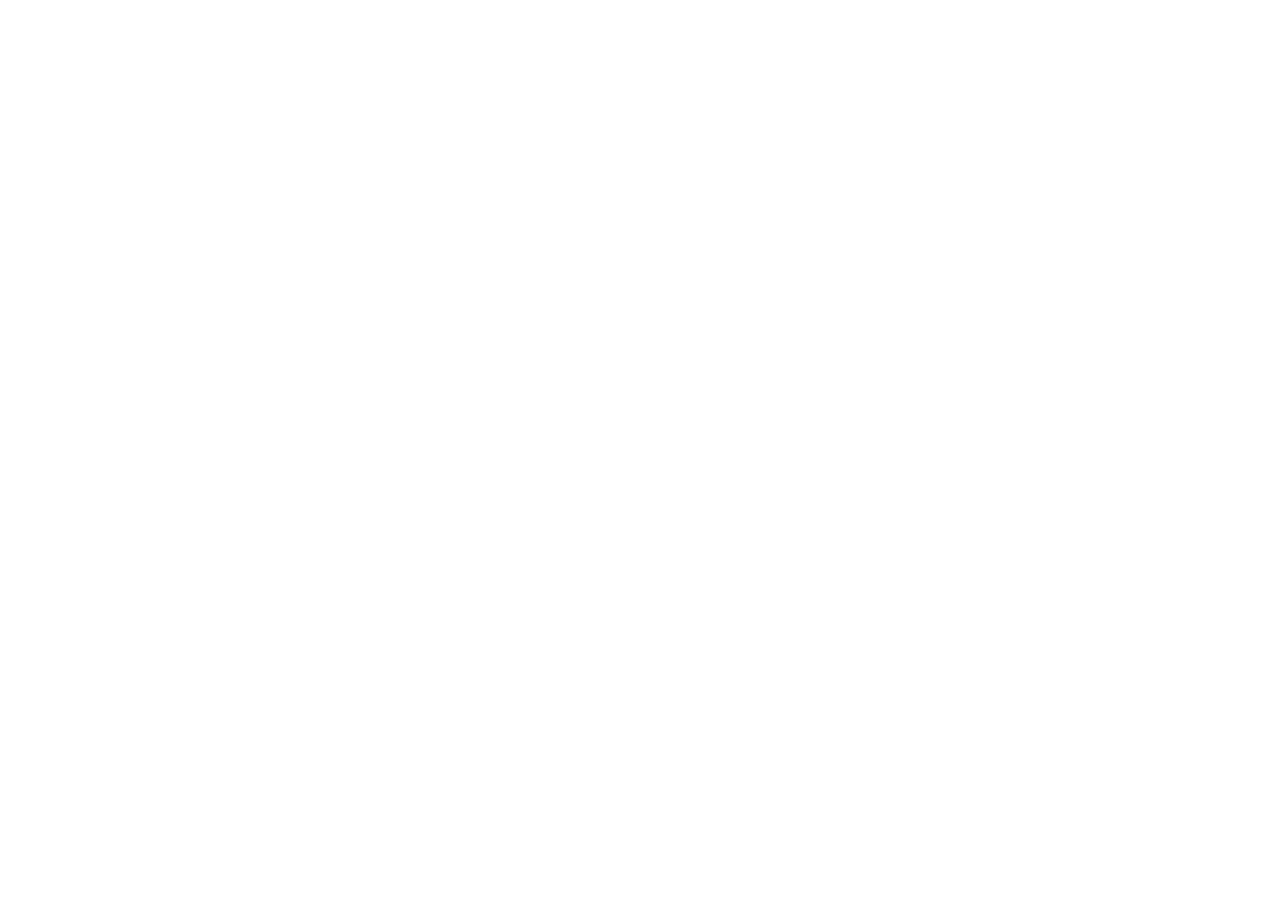
==== index.html @ 206aa83a "Add files via upload" ====
<!doctype html>
<html lang="th">
<head>
  <meta charset="utf-8">
  <meta name="viewport" content="width=device-width, initial-scale=1">
  <meta name="theme-color" content="#edfafa">
  <title>Service Repair Tracking</title>
  <link rel="stylesheet" href="styles.css">
  <style>
    body { min-height:100vh; display:grid; place-items:center; padding:20px; }
    main { width:min(100%,480px); padding:28px; }
    .button { margin-top:16px; }
  </style>
</head>
<body>
  <main class="panel">
    <h1>Service Repair Tracking</h1>
    <p class="subtitle">กำลังเปิดระบบติดตามงานซ่อม</p>
    <a id="open-repair-app" class="button primary" href="https://script.google.com/macros/s/AKfycbw_FxrH_1bJS4-ZM60f8OyHh5YfgUDHGxYJO6gSAMiOIw5Va-B27RZghK-K0FXoNtxQKQ/exec">เปิดระบบติดตามงานซ่อม</a>
  </main>
  <script>
    window.location.replace(document.getElementById("open-repair-app").href);
  </script>
</body>
</html>
---- styles.css ----
*{box-sizing:border-box}
:root{color-scheme:light;--ink:#172841;--muted:#586980;--line:#dce6eb;--teal:#087a76;--teal-dark:#076761;--panel:rgba(255,255,255,.71);--shadow:0 8px 30px rgba(31,62,81,.055);font-family:"Noto Sans Thai",Tahoma,sans-serif;font-size:16px}
body{margin:0;min-height:100vh;color:var(--ink);background:radial-gradient(ellipse at 26% 2%,#e5ffff,transparent 55%),linear-gradient(128deg,#e5ffff 0%,#ffffe6 53%,#ffe6ff 100%);background-attachment:fixed}
button,input,select,textarea{font:inherit;color:inherit}
button,a,input,select,textarea{transition:background .18s,border-color .18s,color .18s,box-shadow .18s,transform .18s}
button,a{touch-action:manipulation}
button{cursor:pointer}
a{color:inherit;text-decoration:none}
:focus-visible{outline:3px solid #168e89;outline-offset:3px}
svg{width:19px;height:19px;vertical-align:middle;flex:none}
[data-icon]{display:inline-grid;place-items:center;flex:none}
h1,h2,h3,p{margin:0}
small{color:var(--muted)}
[hidden]{display:none!important}
.sidebar{width:226px;position:fixed;inset:0 auto 0 0;display:flex;flex-direction:column;padding:30px 17px 19px;background:rgba(251,255,255,.79);border-right:1px solid rgba(134,172,181,.22);backdrop-filter:blur(20px);z-index:3}
.brand{display:flex;align-items:center;gap:11px;margin:0 5px 49px;line-height:1.27}
.brand strong{font-size:1.02rem;font-weight:800;display:block;white-space:nowrap}
.brand small{font-size:.625rem;letter-spacing:.135em;font-weight:800;color:#607588}
.brand-mark{width:38px;height:38px;border-radius:12px;background:#087e78;color:#fff;box-shadow:0 4px 10px #087e7830}
.brand-mark svg{width:21px;height:21px}
.nav-label{font-size:.74rem;color:#627486;font-weight:700;padding:0 12px 9px}
nav a{display:flex;align-items:center;gap:11px;padding:12px 12px;margin-bottom:5px;border-radius:11px;font-size:.89rem;font-weight:700;color:#4b6076;border:1px solid transparent}
nav a:hover,nav a[aria-current="page"]{background:#dcf4ef;color:#086e69;border-color:#ccece6}
.repair-links{display:contents}
.side-footer{margin-top:auto;border-top:1px solid var(--line);padding:17px 2px 0;display:flex;gap:10px;align-items:center;font-size:.86rem}
.side-footer small{display:block;font-size:.75rem}
.avatar{width:36px;height:36px;border-radius:50%;background:#e5f1f6;color:#3d6177}
.workspace{margin-left:226px;min-width:0}
.topbar{display:flex;align-items:center;justify-content:space-between;padding:0 32px;height:62px;background:#ffffff62;border-bottom:1px solid #d4e7e9a0}
.breadcrumb{display:flex;align-items:center;gap:12px;color:var(--muted);font-size:.83rem}
.breadcrumb strong{color:var(--ink)}
.breadcrumb svg{width:13px}
.demo,.badge{display:inline-flex;align-items:center;gap:6px;padding:4px 10px;border-radius:20px;font-size:.79rem;font-weight:700;line-height:1.5;background:var(--status-bg,#eaf2f7);color:var(--status-fg,#355970);white-space:normal}
.status-pending-inspection{--status-bg:#dfebff;--status-fg:#214e9f}
.status-inspecting{--status-bg:#d4f3fb;--status-fg:#07596d}
.status-repairing{--status-bg:#eae0ff;--status-fg:#55339b}
.status-waiting-parts{--status-bg:#ffe5cf;--status-fg:#914014}
.status-waiting-factory{--status-bg:#fce0f2;--status-fg:#862263}
.status-waiting-customer-approval{--status-bg:#fff0bc;--status-fg:#735000}
.status-waiting-test{--status-bg:#eef5cd;--status-fg:#455b11}
.status-repair-failed{--status-bg:#ffdee0;--status-fg:#a01e37}
.status-repair-completed{--status-bg:#d9f4d8;--status-fg:#26632b}
.status-waiting-return{--status-bg:#d6f5ef;--status-fg:#006259}
.status-closed{--status-bg:#e5e9f1;--status-fg:#455366}
.demo{background:#fffdf3;color:#796129;border:1px solid #eee4be;white-space:nowrap}
.demo i,.key i,.badge i{width:7px;height:7px;border-radius:50%;background:currentColor;flex:none}
main{max-width:1640px;margin:auto;padding:27px 32px 34px}
.hero,.section-head,.toolbar,.dialog-head,.pagination,.actions{display:flex;align-items:center;justify-content:space-between;gap:14px}
.hero{margin-bottom:23px;align-items:flex-end}
.eyebrow{color:var(--teal-dark);font-weight:800;font-size:.71rem;letter-spacing:.12em;margin-bottom:5px}
h1{font-size:clamp(1.65rem,3vw,2.3rem);font-weight:800;letter-spacing:-.035em;line-height:1.25}
.subtitle{color:var(--muted);margin-top:6px;font-size:.91rem}
h2{font-size:1.09rem;font-weight:800}
h3{font-size:.98rem}
.segment{display:flex;align-items:stretch;gap:3px;padding:4px;background:#ffffff9c;border:1px solid #dfe9eb;border-radius:12px;flex-wrap:wrap}
.segment button{border:0;background:none;color:var(--muted);border-radius:8px;padding:7px 11px;font-size:.83rem;font-weight:700;display:inline-flex;align-items:center;justify-content:center;gap:6px}
.segment button[aria-pressed="true"]{background:#fff;color:var(--teal-dark);box-shadow:0 1px 6px #2449571b}
.segment button:hover{color:var(--teal-dark);background:#f2fbf9}
.panel,.metric{background:var(--panel);border:1px solid #fff;border-radius:24px;box-shadow:var(--shadow);backdrop-filter:blur(18px)}
.dashboard-overview{display:grid;grid-template-columns:minmax(320px,.85fr) minmax(0,1.4fr);gap:16px;margin-bottom:16px}
.dashboard-status,.dashboard-follow{margin-bottom:16px}
.status-grid{display:grid;grid-template-columns:repeat(auto-fit,minmax(min(100%,180px),1fr));gap:10px}
.status-card{display:grid;grid-template-columns:minmax(0,1fr) auto;align-items:center;gap:8px;text-align:left;padding:12px;border:1px solid var(--line);border-radius:12px;background:#ffffff9c;color:var(--ink);font-weight:700;transition:background .18s,border-color .18s}
.status-card:hover,.status-card:focus-visible{background:var(--status-bg,#ecfaf7);border-color:var(--status-fg,#85cdc3)}
.status-card strong{font-size:1.1rem;color:var(--status-fg,#00786e)}
.status-track{grid-column:1/-1;height:5px;border-radius:9px;background:var(--status-bg,#e4edf0);overflow:hidden}
.status-track span{display:block;height:100%;border-radius:inherit;background:var(--status-fg,#2b9c90)}
.dashboard-summary{display:flex;flex-direction:column}
.metrics{display:grid;grid-template-columns:repeat(2,minmax(0,1fr));grid-auto-rows:1fr;flex:1;gap:10px}
.metric{padding:13px 14px;text-align:left;min-width:0;color:var(--ink);border-color:#e4edf0;border-radius:15px;box-shadow:none}
.dashboard-overview .chart{--plot:158px}
.dashboard-follow .case-list{grid-template-columns:repeat(3,minmax(0,1fr))}
.dashboard-follow .section-head{flex-wrap:wrap}
.metric:hover,.case:hover{transform:translateY(-2px);box-shadow:0 8px 22px #23445616}
.metric-row{display:flex;justify-content:space-between;align-items:center;gap:8px}
.metric-label{color:#4a6076;font-size:.87rem;font-weight:700}
.tile-icon{display:inline-grid;place-items:center;width:35px;height:35px;border-radius:10px;flex:none}
.teal{background:#daf5ec;color:#08766b}.blue{background:#e3efff;color:#2b5cb0}.amber{background:#fff1d8;color:#895600}.rose{background:#ffe7ed;color:#b12f52}.purple{background:#eee9ff;color:#6547a2}.neutral{background:#eaf0f5;color:#526578}
.metric-value{display:flex;align-items:baseline;gap:7px;line-height:1.18;margin:6px 0}
.metric-value strong{font-size:1.9rem;font-weight:800;letter-spacing:-.035em}
.metric-value span,.metric small{font-size:.77rem;color:var(--muted)}
.panel{padding:18px 20px;min-width:0}
.panel:hover{border-color:#e1eceb}
.section-head{align-items:flex-start;margin-bottom:12px}
.section-head p{color:var(--muted);font-size:.79rem;margin-top:3px}
.icon-title{display:flex;align-items:center;gap:8px}
.icon-title svg{color:var(--teal)}
.button,.icon-button{display:inline-flex;align-items:center;justify-content:center;gap:7px;border:1px solid #d8e5e9;border-radius:10px;background:#fff;padding:8px 12px;font-size:.85rem;font-weight:700;min-height:38px}
.button:hover,.icon-button:hover{background:#e9f7f4;border-color:#b8dcd6}
.button.primary{background:#087b75;color:#fff;border-color:#087b75}
.button.primary:hover{background:#086862}
.button.compact{padding:5px 9px;min-height:32px;font-size:.77rem}
.icon-button{width:38px;padding:0}
.chart-summary{display:flex;flex-wrap:wrap;gap:10px 23px;margin:8px 0 12px}
.chart-summary div{display:grid;gap:1px}
.chart-summary small{font-size:.74rem}
.chart-summary b{font-size:1.18rem;line-height:1.25;font-variant-numeric:tabular-nums}
.chart-summary .delta{color:var(--teal-dark)}
.chart-scroll,.table-scroll{overflow:auto;max-width:100%;scrollbar-color:#b9ced2 transparent}
.chart{display:grid;grid-template-columns:27px 1fr;min-width:max(400px,calc(var(--months) * 32px + 27px));--plot:119px}
.axis,.plot{height:var(--plot)}
.axis{position:relative;color:#65788d;font-size:.70rem}
.axis span{position:absolute;right:6px;transform:translateY(-50%)}
.plot{display:grid;grid-template-columns:repeat(var(--months),minmax(25px,1fr));gap:4px;position:relative;background:repeating-linear-gradient(to top,#d9e5e8 0 1px,transparent 1px 25%)}
.plot button{position:relative;border:0;background:none;display:grid;justify-items:center;align-items:end;padding:0 2px;min-width:0;isolation:isolate}
.plot button:hover,.plot button:focus-visible{background:#d7efed8a;border-radius:6px}
.plot button .bar{width:min(26px,85%);height:max(2px,var(--bar));display:flex;flex-direction:column-reverse;overflow:hidden;border-radius:5px 5px 1px 1px;background:#dbe8ed}
.bar span:first-child,.key .house{background:#16998e}.bar span:nth-child(2),.key .site{background:#a49ae9}
.plot small{position:absolute;top:100%;left:50%;transform:translateX(-50%);white-space:nowrap;font-size:.66rem;padding-top:4px}
.chart-scroll{padding-bottom:24px;padding-top:7px}
.keys{display:flex;justify-content:center;gap:16px;margin-top:3px}
.key{display:inline-flex;align-items:center;gap:6px;color:var(--muted);font-size:.75rem}
.key i{border-radius:3px;width:9px;height:9px}
.case-list{display:grid;gap:8px}
.case{display:grid;grid-template-columns:auto minmax(0,1fr) auto;gap:9px;align-items:center;text-align:left;width:100%;padding:9px 8px;border:1px solid #e4ecef;border-radius:12px;background:#ffffff91}
.case strong,.case small{display:block;overflow-wrap:anywhere}
.case strong{font-size:.84rem}.case small{font-size:.76rem}
.case-count{color:#9c3150;font-size:.72rem;font-weight:800;text-align:right}
.case .tile-icon{width:31px;height:31px}
.text-button{font:inherit;font-weight:800;color:var(--teal-dark);border:0;background:transparent;padding:2px 0;text-align:left}
.text-button:hover{text-decoration:underline}
.table-panel{padding-bottom:11px}
.table-panel .section-head{margin-bottom:10px}
.toolbar{flex-wrap:wrap;margin-bottom:11px;justify-content:flex-start}
.toolbar .grow{flex:1;min-width:185px;max-width:370px}
.repair-toolbar{gap:8px}
.repair-toolbar .grow{min-width:min(100%,245px);max-width:440px}
.repair-toolbar select{max-width:100%}
.repair-date-filter legend{margin-bottom:5px}
.repair-date-heading{display:inline-flex;align-items:center;gap:7px;color:var(--teal-dark);font-weight:700;font-size:.85rem}
.repair-date-heading svg{width:16px;height:16px}
.repair-date-fields{display:flex;flex-wrap:wrap;gap:8px}
.repair-date-fields .field{flex:1 1 132px;max-width:200px;min-width:0}
.repair-filter-layout{display:flex;flex-wrap:wrap;align-items:flex-end;gap:12px 20px;margin-bottom:12px}
.repair-filter-layout .repair-toolbar{flex:1 1 610px;max-width:820px;margin:0}
.repair-filter-layout .repair-date-filter{flex:1 1 350px}
.repair-date-fields{align-items:flex-end}
.filter-reset{white-space:nowrap}
#date-range-error{margin-top:6px}
.search{display:flex;align-items:center;gap:8px;padding:0 10px;border:1px solid #dbe6eb;border-radius:10px;background:#ffffffba;color:var(--muted)}
.search:focus-within{border-color:#129a8a}
.search input{border:0;outline:0;background:none;width:100%;padding:8px 0;font-size:.86rem;min-width:0}
select,input:not(.search input,[type=checkbox]),textarea{border:1px solid #d9e5eb;background:#ffffffc9;border-radius:9px;min-width:0;max-width:100%;padding:8px 10px;font-size:.86rem}
select{appearance:none;padding-right:30px;background-image:url("data:image/svg+xml,%3Csvg xmlns='http://www.w3.org/2000/svg' viewBox='0 0 16 16' fill='none' stroke='%23576980' stroke-width='1.5'%3E%3Cpath d='m4 6 4 4 4-4'/%3E%3C/svg%3E");background-position:right 8px center;background-repeat:no-repeat;background-size:14px}
.table-scroll{margin:0 -6px}
table{width:100%;border-collapse:collapse;text-align:left;font-size:.82rem;white-space:nowrap}
th,td{padding:10px 9px;border-bottom:1px solid #e5eef0}
th{color:#52647b;background:#edf5f7a8;font-size:.75rem;font-weight:800}
tbody tr[data-open]{cursor:pointer}
tbody tr:hover{background:#e7f7f37a}
td .badge{font-size:.74rem}
.serial{color:var(--teal-dark);font-weight:800}
.pagination{margin-top:8px;font-size:.8rem;color:var(--muted)}
.pagination button:disabled{opacity:.4;cursor:default}
.form-grid{display:grid;grid-template-columns:repeat(3,minmax(0,1fr));gap:14px}
.field{display:grid;gap:5px;min-width:0;font-size:.85rem;font-weight:700}
.field input,.field select,.field textarea{width:100%}
.field em{color:#af2950;font-style:normal}
.field.span{grid-column:1/-1}
.flags{display:flex;flex-wrap:wrap;gap:7px;margin-bottom:9px}
.flags button[aria-pressed="true"]{background:#dcf4ef;color:var(--teal-dark);border-color:#abdcd2}
.empty{padding:23px;text-align:center;color:var(--muted);font-size:.89rem;white-space:normal}
dialog{width:min(780px,calc(100% - 24px));max-height:calc(100dvh - 28px);overflow:auto;border:1px solid #fff;border-radius:24px;padding:0;color:var(--ink);background:#f7fcfc;box-shadow:0 22px 80px #16334b40}
dialog[open]{animation:enter .2s ease-out}
dialog::backdrop{background:#23364d51;backdrop-filter:blur(5px)}
@keyframes enter{from{opacity:0;transform:translateY(7px) scale(.985)}to{opacity:1;transform:none}}
.dialog-head{position:sticky;top:0;z-index:1;background:#f7fcfc;padding:17px 21px;border-bottom:1px solid var(--line)}
#dialog-body{padding:18px 21px}
.detail-section{margin-top:18px}
.detail-section h3{margin-bottom:8px}
.detail-meta{display:grid;grid-template-columns:repeat(3,minmax(0,1fr));gap:8px 13px;margin:14px 0;font-size:.86rem}
.detail-meta div,.record{background:#fff;border:1px solid #e1ebee;border-radius:10px;padding:9px 11px;overflow-wrap:anywhere}
.detail-meta small{display:block;font-size:.75rem}
.record{margin:6px 0;font-size:.84rem}
.record p{color:var(--muted);margin-top:3px;white-space:pre-wrap}
.record a{color:var(--teal-dark);text-decoration:underline;overflow-wrap:anywhere}
.admin-nav{margin-bottom:17px;width:fit-content}
.admin-panel{max-width:1080px}
fieldset{min-inline-size:0;border:0;margin:0;padding:0}
fieldset+fieldset{border-top:1px solid var(--line);margin-top:19px;padding-top:15px}
legend{font-weight:800;padding:0;margin-bottom:10px}
.actions{justify-content:flex-end;flex-wrap:wrap;margin-top:18px}
.error{color:#a12446;font-size:.88rem;margin-top:8px}
.toast{position:fixed;right:18px;bottom:18px;z-index:5;padding:12px 17px;border-radius:12px;background:#155d57;color:white;box-shadow:var(--shadow);max-width:calc(100% - 36px)}
@media(max-width:1150px){.sidebar{width:188px}.workspace{margin-left:188px}main,.topbar{padding-inline:22px}}
@media(max-width:1080px){.dashboard-overview{grid-template-columns:1fr}.metrics{grid-template-columns:repeat(3,minmax(0,1fr))}}
@media(max-width:850px){.metrics{grid-template-columns:repeat(2,minmax(0,1fr))}.dashboard-follow .case-list{grid-template-columns:repeat(2,minmax(0,1fr))}}
@media(max-width:580px){.dashboard-follow .case-list{grid-template-columns:1fr}.dashboard-overview .chart{--plot:132px}}
@media(max-width:720px){.sidebar{position:sticky;inset:0 0 auto;width:auto;padding:8px 12px;flex-direction:row;align-items:center;justify-content:space-between;gap:7px;border-right:0;border-bottom:1px solid var(--line)}.brand{margin:0;gap:7px}.brand strong{font-size:.86rem}.brand small{font-size:.51rem}.brand-mark{width:31px;height:31px;border-radius:9px}.sidebar nav{display:flex;gap:3px}.sidebar nav a{padding:7px;font-size:.74rem;gap:4px;margin:0}.sidebar nav svg{width:15px;height:15px}.side-footer,.nav-label{display:none}.workspace{margin-left:0}.topbar{height:49px}.hero{align-items:flex-start;flex-direction:column;margin-bottom:15px}.hero,.section-head{gap:9px}main,.topbar{padding-inline:13px}main{padding-top:18px}.form-grid,.detail-meta{grid-template-columns:repeat(2,minmax(0,1fr))}.panel{padding:14px}.metrics,.dashboard-overview{gap:9px}.dashboard-overview{margin-bottom:10px}}
@media(max-width:430px){.brand small{display:none}.metric{padding:11px}.metric-label{font-size:.76rem}.metric small{font-size:.72rem}.tile-icon{width:29px;height:29px}.tile-icon svg{width:16px;height:16px}.case-list,.form-grid{grid-template-columns:1fr}.chart-summary{gap:8px 15px}.section-head{flex-wrap:wrap}.pagination{flex-wrap:wrap}}
@media(prefers-reduced-motion:reduce){*,*::before,*::after{transition:none!important;animation:none!important}}
.section-head > .badge{flex:none}
@media(max-width:360px){
  .sidebar{padding-inline:8px}
  .sidebar nav a{padding-inline:6px}
  .sidebar nav a [data-icon]{display:none}
}
@media(max-width:720px){
  .sidebar{display:grid;grid-template-columns:minmax(0,1fr) auto auto}
  .sidebar nav{display:contents}
  .sidebar [data-route="dashboard"]{grid-area:1/2}
  .sidebar [data-route="admin"]{grid-area:1/3}
  .repair-links{grid-row:2;grid-column:1/-1;display:grid;grid-template-columns:repeat(3,minmax(0,1fr));gap:4px}
  .sidebar .repair-links a{justify-content:center;min-height:36px;margin:0;padding:4px;text-align:center}
}
.quote-upload{border:1px dashed #b9d9d6;border-radius:14px;background:#f5fbfa;padding:12px;margin-top:16px}
.quote-upload input{display:block;width:min(100%,420px);margin-top:5px}
.quote-upload input::file-selector-button{border:0;border-radius:6px;padding:4px 8px;margin-inline-end:8px;background:#dcf4ef;color:#076761;font-weight:700;cursor:pointer}
.quote-image-status,.quote-upload .error{font-size:.84rem;overflow-wrap:anywhere;margin-top:5px}
.quote-image-status:empty{display:none}
.quote-image-preview img{display:block;max-width:100%;height:auto;border:1px solid var(--line);border-radius:8px;background:#fff;margin:8px 0}
.quote-image-preview img{max-height:220px;object-fit:contain}

.data-actions,.detail-heading{display:flex;align-items:center;gap:7px;flex-wrap:wrap}
.detail-heading{justify-content:space-between;gap:10px;margin-bottom:8px}
.detail-heading h3,.detail-heading .flags{margin:0}
.data-actions svg,.detail-heading svg,.quote-image-trigger svg{width:15px;height:15px}

.quote-image-trigger,.quote-folder{margin-top:8px}
.quote-folder small{font-size:.8rem;overflow-wrap:anywhere}
.clipboard-field{position:fixed;left:0;top:0;opacity:0;pointer-events:none}
.row-copy,.meta-item,.copyable-item{display:flex;align-items:center;gap:8px}
.meta-item,.copyable-item{justify-content:space-between;align-items:flex-start}
.meta-item>span,.copy-content{min-width:0}
.copy-item{flex:none}
.button.copy-item-icon{width:30px;padding:0;min-height:30px}
.copy-item svg{width:15px;height:15px}
.chart-data-actions{text-align:right;margin-top:7px}
td.quote-note{min-width:10rem;max-width:20rem;white-space:normal;overflow-wrap:anywhere}
td .quote-image-trigger{margin-top:0}
.job-search{max-width:740px}
.job-search input[type="search"]{min-height:41px}
.job-results{grid-template-columns:1fr;max-height:21rem;overflow:auto;padding:4px;margin:4px -4px}
.job-results .case:hover{transform:none;border-color:#b6dcd6;background:#f1fbf9}
.job-current{display:flex;align-items:center;gap:10px;flex-wrap:wrap;padding:12px;margin-bottom:15px;border:1px solid var(--line);border-radius:12px;background:#ffffff91}
.job-current>div:first-child{flex:1 1 200px;min-width:0;overflow-wrap:anywhere}
.job-current .subtitle{margin-top:2px}
@media(max-width:430px){.job-results .case{grid-template-columns:minmax(0,1fr) auto}.job-results .tile-icon{display:none}}
.quote-number-trigger,.quote-number-form{margin-top:8px}
.record .quote-number-trigger{margin-inline-start:6px}
@media(max-width:430px){.record .quote-number-trigger{margin-inline-start:0;display:flex;width:fit-content}}
.live-status .button{margin-top:14px}
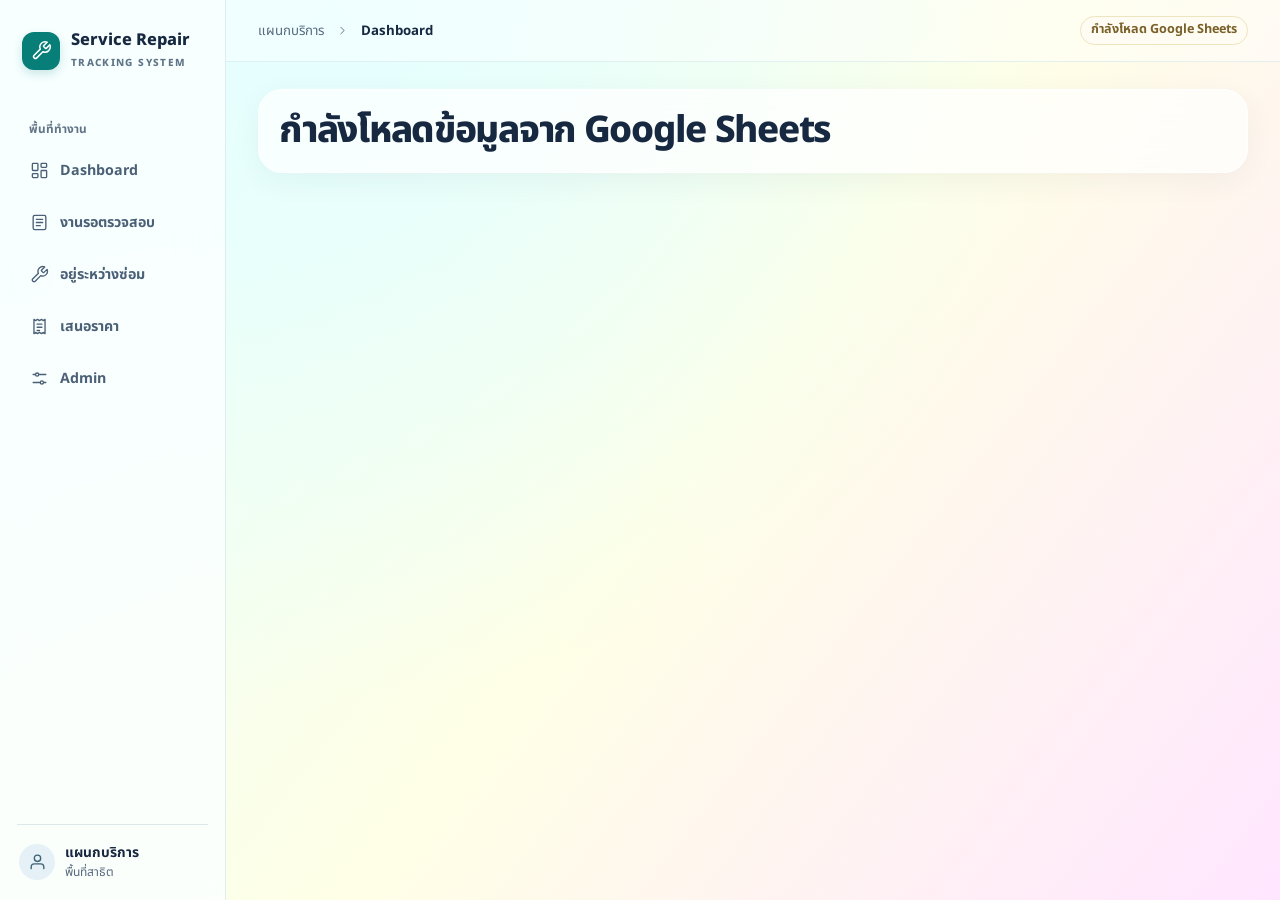
==== commit 845de157: "Add files via upload" ====
--- a/index.html
+++ b/index.html
@@ -3,23 +3,48 @@
 <head>
   <meta charset="utf-8">
   <meta name="viewport" content="width=device-width, initial-scale=1">
+  <meta name="description" content="แดชบอร์ดและระบบติดตามงานซ่อมสำหรับแผนกบริการ">
   <meta name="theme-color" content="#edfafa">
   <title>Service Repair Tracking</title>
+  <link rel="preconnect" href="https://fonts.googleapis.com">
+  <link rel="preconnect" href="https://fonts.gstatic.com" crossorigin>
+  <link href="https://fonts.googleapis.com/css2?family=Noto+Sans+Thai:wght@400;500;600;700;800&display=swap" rel="stylesheet">
   <link rel="stylesheet" href="styles.css">
-  <style>
-    body { min-height:100vh; display:grid; place-items:center; padding:20px; }
-    main { width:min(100%,480px); padding:28px; }
-    .button { margin-top:16px; }
-  </style>
+  <script defer src="data.js"></script>
+  <script defer src="app.js"></script>
+  <script defer src="dashboard.js"></script>
+  <script defer src="admin.js"></script>
+  <script defer src="output.js"></script>
+  <script defer src="live.js"></script>
+  <script defer src="events.js"></script>
 </head>
-<body>
-  <main class="panel">
-    <h1>Service Repair Tracking</h1>
-    <p class="subtitle">กำลังเปิดระบบติดตามงานซ่อม</p>
-    <a id="open-repair-app" class="button primary" href="https://script.google.com/macros/s/AKfycbw_FxrH_1bJS4-ZM60f8OyHh5YfgUDHGxYJO6gSAMiOIw5Va-B27RZghK-K0FXoNtxQKQ/exec">เปิดระบบติดตามงานซ่อม</a>
-  </main>
-  <script>
-    window.location.replace(document.getElementById("open-repair-app").href);
-  </script>
+<body data-live-database="true" data-script-url="https://script.google.com/macros/s/AKfycbw_FxrH_1bJS4-ZM60f8OyHh5YfgUDHGxYJO6gSAMiOIw5Va-B27RZghK-K0FXoNtxQKQ/exec">
+  <aside class="sidebar">
+    <a class="brand" href="#dashboard"><span class="brand-mark" data-icon="wrench"></span><span><strong>Service Repair</strong><small>TRACKING SYSTEM</small></span></a>
+    <nav aria-label="เมนูหลัก">
+      <div class="nav-label">พื้นที่ทำงาน</div>
+      <a href="#dashboard" data-route="dashboard"><span data-icon="layout"></span> Dashboard</a>
+      <div class="repair-links">
+        <a href="#repairs" data-route="repairs"><span data-icon="list"></span> งานรอตรวจสอบ</a>
+        <a href="#in-progress" data-route="in-progress"><span data-icon="wrench"></span> อยู่ระหว่างซ่อม</a>
+        <a href="#quotations" data-route="quotations"><span data-icon="receipt"></span> เสนอราคา</a>
+      </div>
+      <a href="#admin" data-route="admin"><span data-icon="settings"></span> Admin</a>
+    </nav>
+    <div class="side-footer"><span class="avatar" data-icon="user"></span><span><strong>แผนกบริการ</strong><small>พื้นที่สาธิต</small></span></div>
+  </aside>
+  <div class="workspace">
+    <header class="topbar">
+      <div class="breadcrumb"><span>แผนกบริการ</span><span data-icon="chevron"></span><strong id="breadcrumb">Dashboard</strong></div>
+      <div class="data-actions"><span id="source-status" class="demo"><i></i> กำลังโหลด Google Sheets</span>
+        <button id="refresh-db" class="button compact" data-action="reload-live-data" hidden>โหลดข้อมูลใหม่</button></div>
+    </header>
+    <main id="app"><noscript>เปิด JavaScript เพื่อใช้งานระบบติดตามงานซ่อม</noscript></main>
+  </div>
+  <dialog id="dialog" aria-labelledby="dialog-title">
+    <div class="dialog-head"><div><p class="eyebrow" id="dialog-kicker"></p><h2 id="dialog-title"></h2></div><button type="button" class="icon-button" id="dialog-close" aria-label="ปิด"><span data-icon="x"></span></button></div>
+    <div id="dialog-body"></div>
+  </dialog>
+  <div class="toast" id="toast" role="status" hidden></div>
 </body>
-</html>
+</html>
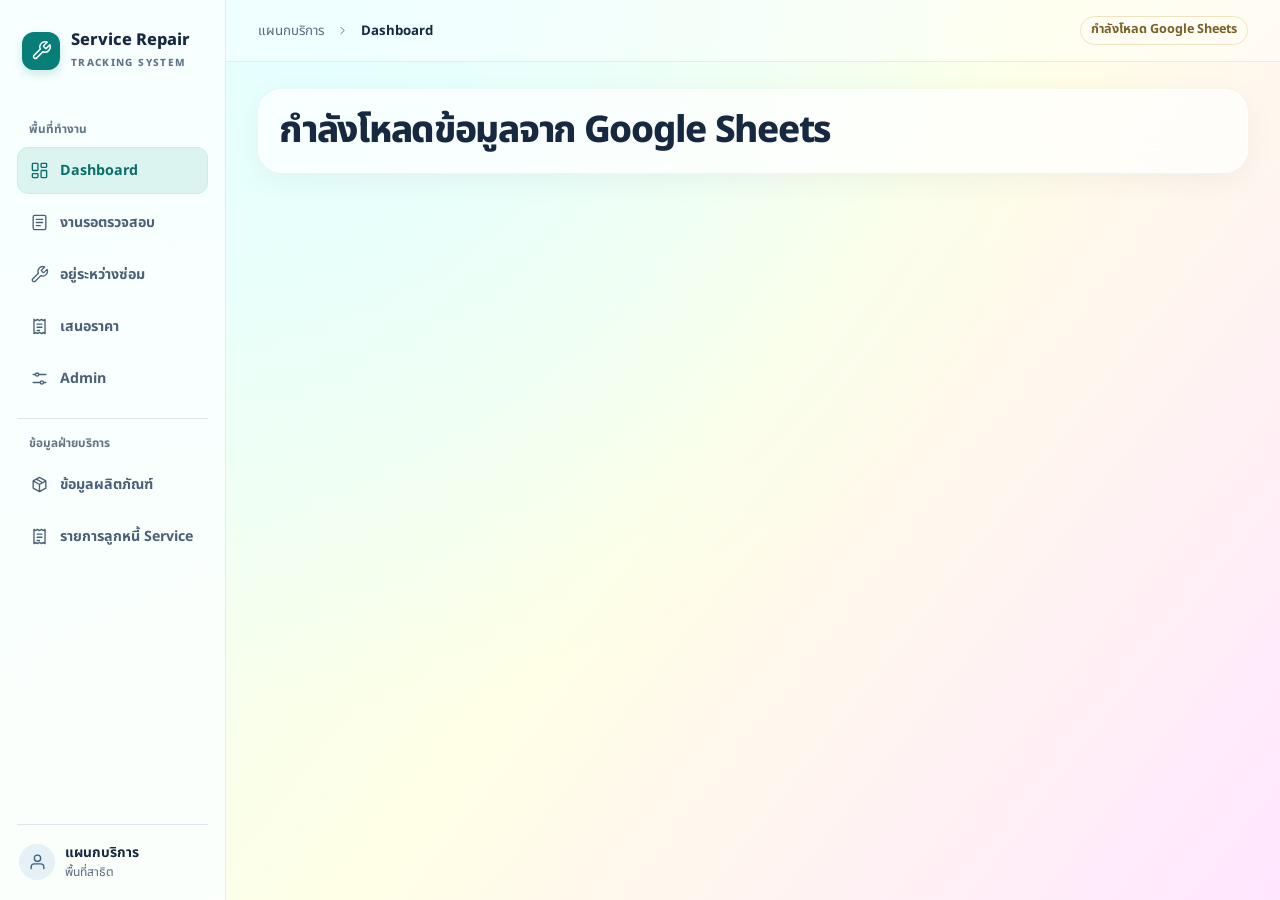
==== commit 7ebe7aed: "Add files via upload" ====
--- a/index.html
+++ b/index.html
@@ -30,6 +30,11 @@
         <a href="#quotations" data-route="quotations"><span data-icon="receipt"></span> เสนอราคา</a>
       </div>
       <a href="#admin" data-route="admin"><span data-icon="settings"></span> Admin</a>
+      <div class="portal-links" id="portal-links" hidden>
+        <div class="nav-label">ข้อมูลฝ่ายบริการ</div>
+        <a href="#products" data-route="products"><span data-icon="box"></span> ข้อมูลผลิตภัณฑ์</a>
+        <a href="#service-debtors" data-route="service-debtors"><span data-icon="receipt"></span> รายการลูกหนี้ Service</a>
+      </div>
     </nav>
     <div class="side-footer"><span class="avatar" data-icon="user"></span><span><strong>แผนกบริการ</strong><small>พื้นที่สาธิต</small></span></div>
   </aside>
@@ -40,6 +45,7 @@
         <button id="refresh-db" class="button compact" data-action="reload-live-data" hidden>โหลดข้อมูลใหม่</button></div>
     </header>
     <main id="app"><noscript>เปิด JavaScript เพื่อใช้งานระบบติดตามงานซ่อม</noscript></main>
+    <main id="portal-view" hidden></main>
   </div>
   <dialog id="dialog" aria-labelledby="dialog-title">
     <div class="dialog-head"><div><p class="eyebrow" id="dialog-kicker"></p><h2 id="dialog-title"></h2></div><button type="button" class="icon-button" id="dialog-close" aria-label="ปิด"><span data-icon="x"></span></button></div>
--- a/styles.css
+++ b/styles.css
@@ -240,3 +240,16 @@
 .record .quote-number-trigger{margin-inline-start:6px}
 @media(max-width:430px){.record .quote-number-trigger{margin-inline-start:0;display:flex;width:fit-content}}
 .live-status .button{margin-top:14px}
+
+.portal-links{margin-top:16px;padding-top:15px;border-top:1px solid var(--line)}
+.portal-shortcuts{display:flex;flex-wrap:wrap;gap:8px;margin-bottom:14px}
+.portal-shortcuts a{margin:0;color:var(--teal-dark);justify-content:flex-start}
+.portal-shortcuts svg:last-child{width:14px}
+.portal-frame{display:block;width:100%;height:max(660px,calc(100dvh - 123px));border:0;border-radius:24px;background:transparent}
+@media(max-width:720px){
+  .portal-links{grid-area:3/1/4/-1;display:grid;grid-template-columns:repeat(2,minmax(0,1fr));gap:4px;margin:0;padding:4px 0 0}
+  .sidebar .portal-links a{justify-content:center;text-align:center}
+  .portal-frame{height:max(690px,calc(100dvh - 185px));border-radius:18px}
+  .portal-frame-products{min-height:760px}
+}
+@media(min-width:721px){.sidebar nav{overflow-y:auto}.side-footer{flex-shrink:0}}
